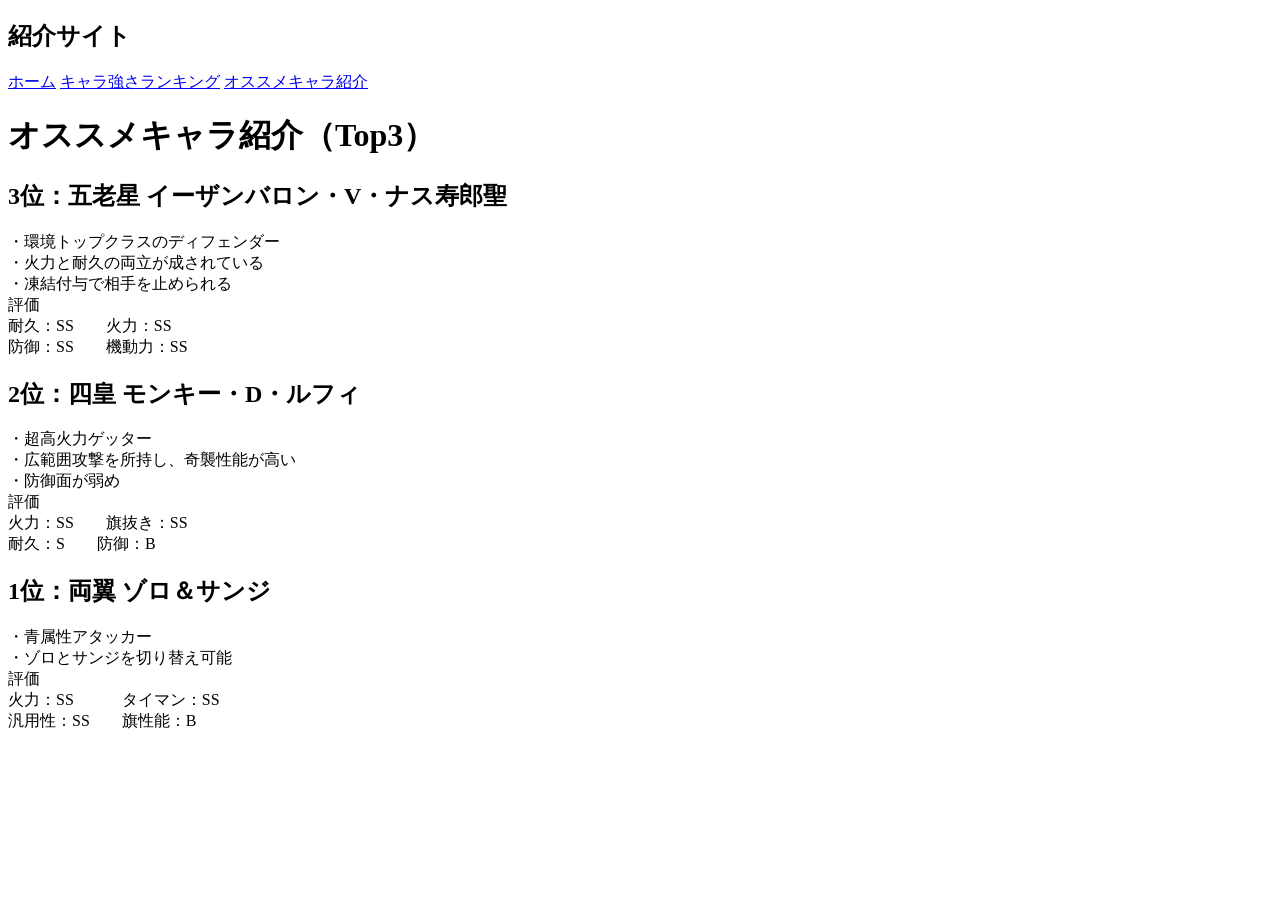
==== introduction.html @ 4c564625 "Add files via upload" ====
<!DOCTYPE html>
<html lang="ja">
<head>
    <meta charset="UTF-8">
    <meta name="viewport" content="width=device-width, initial-scale=1.0">
    <title>オススメキャラ紹介</title>
    <link rel="stylesheet" href="css/style.css">
</head>
<body>
    <div class="sidebar">
        <h2>紹介サイト</h2>
        <a href="home.html">ホーム</a>
        <a href="ranking.html">キャラ強さランキング</a>
        <a href="introduction.html">オススメキャラ紹介</a>
    </div>
    <main class="main-content">
        <h1>オススメキャラ紹介（Top3）</h1>
        <div class="card chara-card">
            <h2>3位：五老星 イーザンバロン・V・ナス寿郎聖</h2>
            <p>・環境トップクラスのディフェンダー<br>
                ・火力と耐久の両立が成されている<br>
                ・凍結付与で相手を止められる<br>
                評価<br>
                耐久：SS　　火力：SS<br>
                防御：SS　　機動力：SS
            </p>
        </div>
        <div class="card chara-card">
            <h2>2位：四皇 モンキー・D・ルフィ</h2>
            <p>・超高火力ゲッター<br>
                ・広範囲攻撃を所持し、奇襲性能が高い<br>
                ・防御面が弱め<br>
                評価<br>
                火力：SS　　旗抜き：SS<br>
                耐久：S　　防御：B
            </p>
        </div>
        <div class="card chara-card">
            <h2>1位：両翼 ゾロ＆サンジ</h2>
            <p>・青属性アタッカー<br>
                ・ゾロとサンジを切り替え可能<br>
                評価<br>
                火力：SS　　　タイマン：SS<br>
                汎用性：SS　　旗性能：B
            </p>
        </div>
    </main>
</body>
</html>
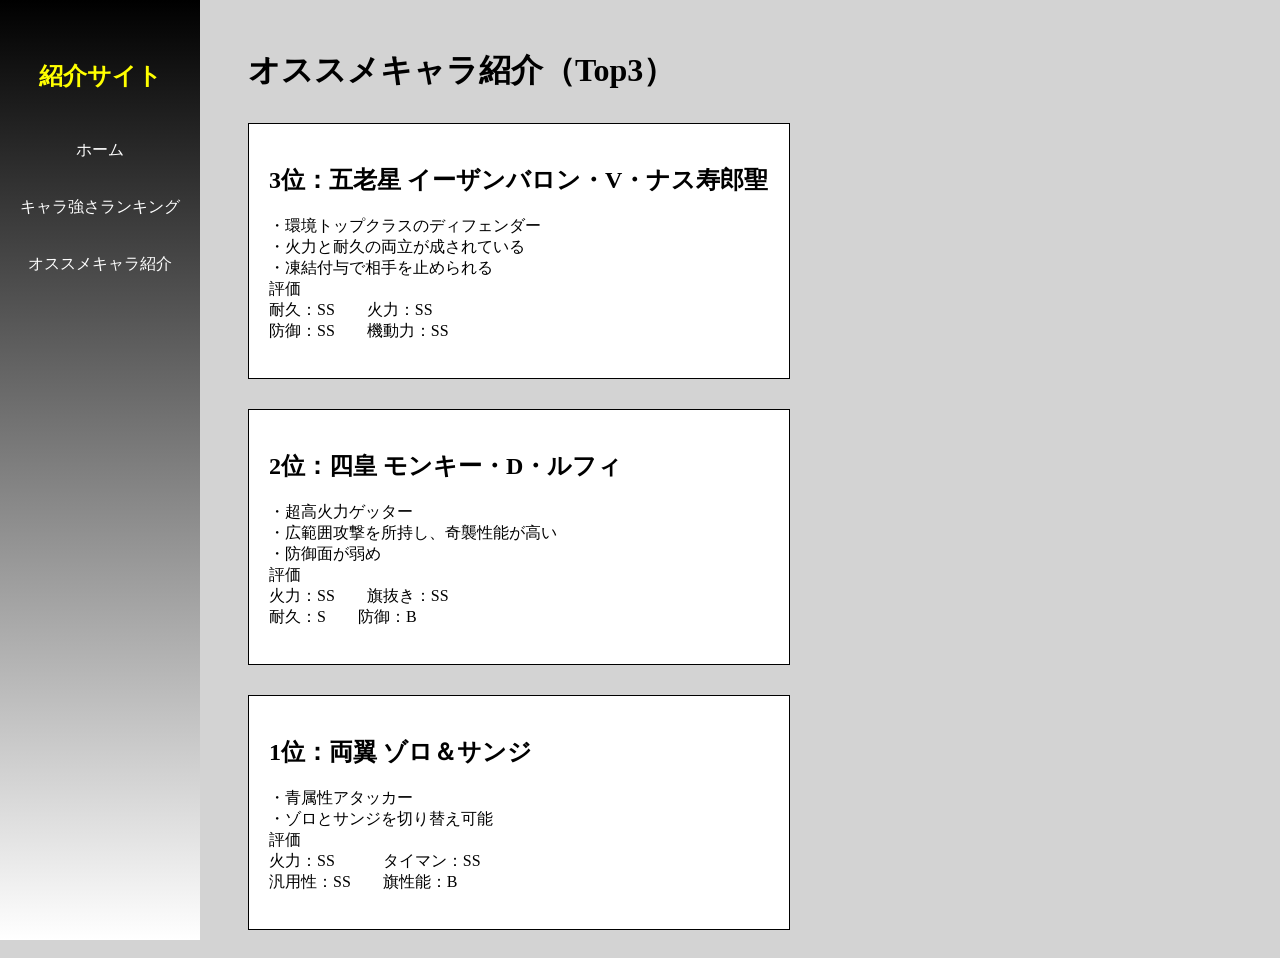
==== commit ec7c6be3: "Update introduction.html" ====
--- a/introduction.html
+++ b/introduction.html
@@ -9,7 +9,7 @@
 <body>
     <div class="sidebar">
         <h2>紹介サイト</h2>
-        <a href="home.html">ホーム</a>
+        <a href="index.html">ホーム</a>
         <a href="ranking.html">キャラ強さランキング</a>
         <a href="introduction.html">オススメキャラ紹介</a>
     </div>
@@ -46,4 +46,4 @@
         </div>
     </main>
 </body>
-</html>+</html>
--- a/css/style.css
+++ b/css/style.css
@@ -0,0 +1,67 @@
+body {
+    background-color: #d3d3d3;
+}
+
+.sidebar {
+    width: 200px;
+    height: 100vh;
+    background: linear-gradient(180deg, black, white);
+    position: fixed;
+    top: 0;
+    left: 0;
+    padding-top: 40px;
+    text-align: center;
+}
+
+.sidebar h2 {
+    color: yellow;
+    margin-bottom: 30px;
+}
+
+.sidebar a {
+    display: block;
+    color: white;
+    text-decoration: none;
+    padding: 18px;
+    font-size: 16px;
+}
+
+.main-content {
+    margin-left: 220px;
+    padding: 20px;
+}
+
+.card {
+    background-color: #ffffff;
+    border: 1px solid black;
+    padding: 20px;
+    width: 80%;
+    max-width: 500px;
+    margin-top: 30px;
+}
+
+.ranking-table {
+    width: 100%;
+    border-collapse: collapse;
+    margin-top: 20px;
+    text-align: center;
+}
+
+.ranking-table th, .ranking-table td {
+    border: 1px solid black;
+    padding: 15px;
+}
+
+.ranking-table th {
+    background-color: #e0e0e0;
+}
+
+.wide-card {
+    max-width: 800px;
+    width: 90%;
+}
+
+.ranking-table img {
+    width: 150px;
+    height: auto;
+}
